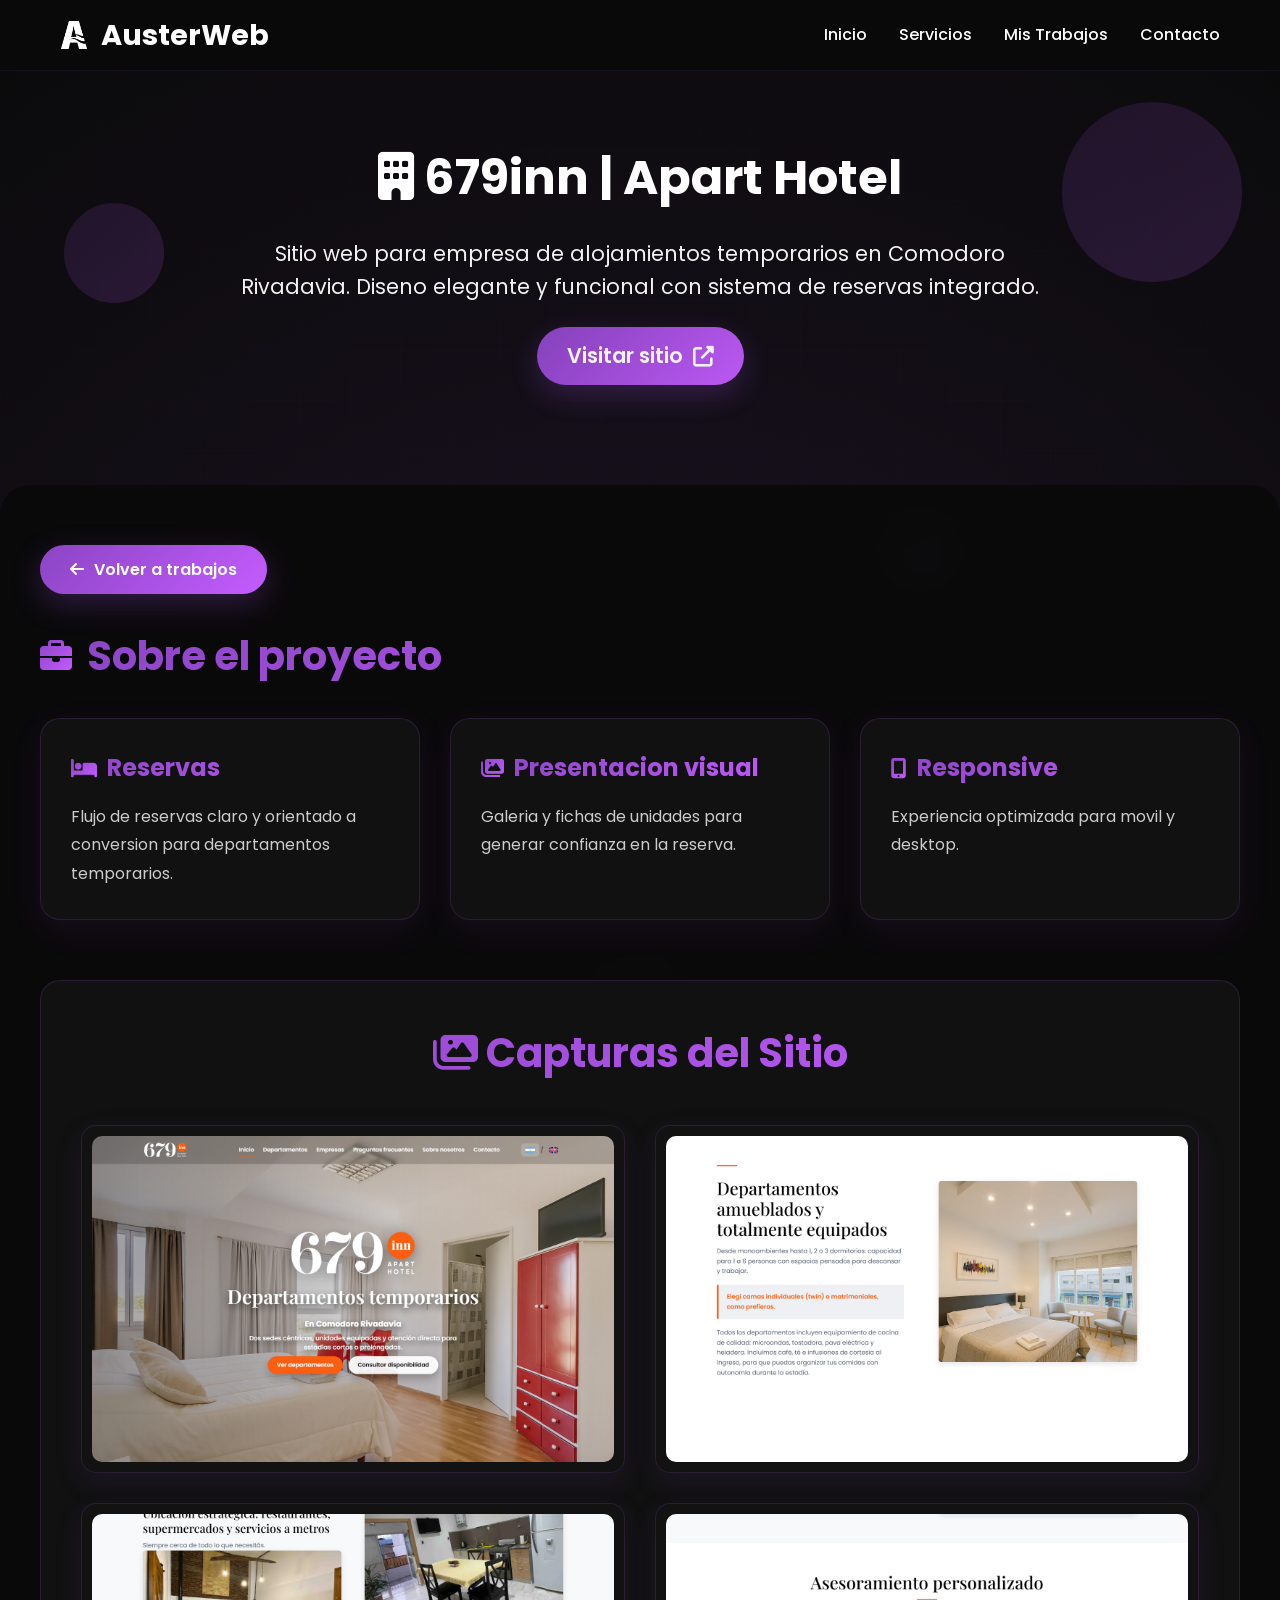
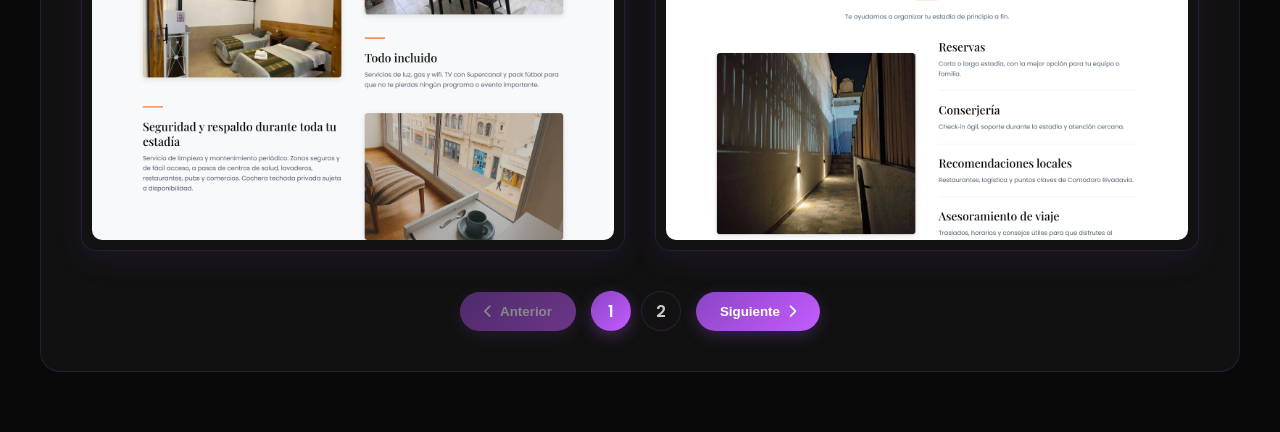
==== 679inn.html @ 387baaa2 "Add 679inn and Nutrainer screenshot galleries with eye links. Co-authored-by: Cursor <cursoragent@cu" ====
﻿<!DOCTYPE html>
<html lang="es">
<head>
    <meta charset="UTF-8">
    <meta name="viewport" content="width=device-width, initial-scale=1.0">
    <title>679inn - Sitio Web Corporativo</title>
    <link rel="preconnect" href="https://fonts.googleapis.com">
    <link rel="preconnect" href="https://fonts.gstatic.com" crossorigin>
    <link href="https://fonts.googleapis.com/css2?family=Poppins:wght@300;400;500;600;700;800&display=swap" rel="stylesheet">
    <link rel="stylesheet" href="styles.css">
    <link rel="stylesheet" href="https://cdnjs.cloudflare.com/ajax/libs/font-awesome/6.4.0/css/all.min.css">
    <style>
        body {
            font-family: 'Poppins', sans-serif;
            margin: 0;
            padding: 0;
        }

        .agenda-page {
            padding-top: 80px;
            background: #0a0a0a;
            min-height: 100vh;
            position: relative;
            overflow: hidden;
        }

        .agenda-background {
            position: absolute;
            top: 0;
            left: 0;
            width: 100%;
            height: 100%;
            background: radial-gradient(circle at 50% 50%, rgba(139, 69, 196, 0.15) 0%, rgba(10, 10, 10, 1) 100%);
            z-index: 1;
        }

        .floating-shapes-agenda {
            position: absolute;
            top: 0;
            left: 0;
            width: 100%;
            height: 100%;
            z-index: 2;
        }

        .shape-agenda {
            position: absolute;
            border-radius: 50%;
            background: linear-gradient(135deg, rgba(139, 69, 196, 0.15), rgba(196, 92, 255, 0.15));
            animation: float 8s ease-in-out infinite;
        }

        .shape-agenda-1 {
            width: 100px;
            height: 100px;
            top: 10%;
            left: 5%;
            animation-delay: 0s;
        }

        .shape-agenda-2 {
            width: 150px;
            height: 150px;
            top: 50%;
            right: 10%;
            animation-delay: 2s;
        }

        .shape-agenda-3 {
            width: 80px;
            height: 80px;
            top: 25%;
            right: 25%;
            animation-delay: 4s;
        }

        .shape-agenda-4 {
            width: 120px;
            height: 120px;
            bottom: 15%;
            left: 15%;
            animation-delay: 1s;
        }

        .shape-agenda-5 {
            width: 180px;
            height: 180px;
            top: 5%;
            right: 3%;
            animation-delay: 3s;
        }

        .shape-agenda-6 {
            width: 90px;
            height: 90px;
            bottom: 30%;
            right: 40%;
            animation-delay: 5s;
        }

        @keyframes float {
            0%, 100% {
                transform: translateY(0) translateX(0) scale(1);
            }
            25% {
                transform: translateY(-20px) translateX(10px) scale(1.05);
            }
            50% {
                transform: translateY(-10px) translateX(-10px) scale(0.95);
            }
            75% {
                transform: translateY(-30px) translateX(5px) scale(1.02);
            }
        }

        .grid-lines {
            position: absolute;
            top: 0;
            left: 0;
            width: 100%;
            height: 100%;
            background-image: 
                linear-gradient(rgba(139, 69, 196, 0.03) 1px, transparent 1px),
                linear-gradient(90deg, rgba(139, 69, 196, 0.03) 1px, transparent 1px);
            background-size: 50px 50px;
            z-index: 1;
            animation: gridMove 20s linear infinite;
        }

        @keyframes gridMove {
            0% {
                background-position: 0 0;
            }
            100% {
                background-position: 50px 50px;
            }
        }

        .agenda-hero {
            padding: 60px 20px;
            text-align: center;
            color: white;
            position: relative;
            z-index: 3;
        }

        .agenda-hero h1 {
            font-size: 3rem;
            margin-bottom: 20px;
            font-weight: 700;
        }

        .agenda-hero p {
            font-size: 1.3rem;
            max-width: 800px;
            margin: 0 auto;
            opacity: 0.95;
        }

        .agenda-content {
            background: rgba(10, 10, 10, 0.95);
            border-radius: 30px 30px 0 0;
            padding: 60px 20px;
            margin-top: 40px;
            position: relative;
            z-index: 3;
            backdrop-filter: blur(10px);
        }

        .container-agenda {
            max-width: 1200px;
            margin: 0 auto;
            position: relative;
            z-index: 4;
        }

        .feature-section {
            margin-bottom: 60px;
        }

        .feature-section h2 {
            font-size: 2.5rem;
            background: linear-gradient(135deg, #8b45c4, #c45cff);
            -webkit-background-clip: text;
            -webkit-text-fill-color: transparent;
            background-clip: text;
            margin-bottom: 30px;
            display: flex;
            align-items: center;
            gap: 15px;
        }

        .feature-section h2 i {
            font-size: 2rem;
            background: linear-gradient(135deg, #8b45c4, #c45cff);
            -webkit-background-clip: text;
            -webkit-text-fill-color: transparent;
        }

        .feature-grid {
            display: grid;
            grid-template-columns: repeat(auto-fit, minmax(300px, 1fr));
            gap: 30px;
            margin-top: 30px;
        }

        .feature-card {
            background: rgba(20, 20, 20, 0.8);
            border: 1px solid rgba(139, 69, 196, 0.2);
            padding: 30px;
            border-radius: 20px;
            box-shadow: 0 10px 30px rgba(139, 69, 196, 0.1);
            transition: transform 0.3s ease, box-shadow 0.3s ease, border-color 0.3s ease;
        }

        .feature-card:hover {
            transform: translateY(-5px);
            box-shadow: 0 15px 40px rgba(139, 69, 196, 0.3);
            border-color: rgba(139, 69, 196, 0.5);
        }

        .feature-card h3 {
            background: linear-gradient(135deg, #8b45c4, #c45cff);
            -webkit-background-clip: text;
            -webkit-text-fill-color: transparent;
            background-clip: text;
            font-size: 1.5rem;
            margin-bottom: 15px;
            display: flex;
            align-items: center;
            gap: 10px;
        }

        .feature-card h3 i {
            font-size: 1.3rem;
            background: linear-gradient(135deg, #8b45c4, #c45cff);
            -webkit-background-clip: text;
            -webkit-text-fill-color: transparent;
        }

        .feature-card p {
            color: #ccc;
            line-height: 1.8;
            font-size: 1rem;
        }

        .feature-list {
            list-style: none;
            padding: 0;
        }

        .feature-list li {
            padding: 12px 0;
            border-bottom: 1px solid rgba(139, 69, 196, 0.1);
            display: flex;
            align-items: center;
            gap: 10px;
            color: #ccc;
        }

        .feature-list li:last-child {
            border-bottom: none;
        }

        .feature-list li i {
            color: #c45cff;
            font-size: 1.1rem;
        }

        .images-section {
            margin-top: 60px;
            padding: 40px;
            background: rgba(20, 20, 20, 0.8);
            border: 1px solid rgba(139, 69, 196, 0.2);
            border-radius: 20px;
        }

        .images-section h2 {
            text-align: center;
            background: linear-gradient(135deg, #8b45c4, #c45cff);
            -webkit-background-clip: text;
            -webkit-text-fill-color: transparent;
            background-clip: text;
            font-size: 2.5rem;
            margin-bottom: 40px;
        }

        .images-grid {
            display: grid;
            grid-template-columns: repeat(auto-fit, minmax(400px, 1fr));
            gap: 30px;
            margin-bottom: 40px;
        }

        .image-container {
            background: rgba(20, 20, 20, 0.6);
            border: 1px solid rgba(139, 69, 196, 0.2);
            border-radius: 15px;
            padding: 10px;
            box-shadow: 0 10px 30px rgba(139, 69, 196, 0.1);
            overflow: hidden;
            transition: transform 0.3s ease, box-shadow 0.3s ease, border-color 0.3s ease;
            display: none;
        }

        .image-container.active {
            display: block;
        }

        .image-container:hover {
            transform: translateY(-5px);
            box-shadow: 0 15px 40px rgba(139, 69, 196, 0.3);
            border-color: rgba(139, 69, 196, 0.5);
        }

        .image-container img {
            width: 100%;
            height: auto;
            aspect-ratio: 16 / 10;
            object-fit: cover;
            object-position: top center;
            display: block;
            border-radius: 10px;
            transition: transform 0.3s ease;
            cursor: pointer;
        }

        .image-container:hover img {
            transform: scale(1.05);
        }

        /* Lightbox */
        .lightbox {
            display: none;
            position: fixed;
            top: 0;
            left: 0;
            width: 100%;
            height: 100%;
            background: rgba(0, 0, 0, 0.95);
            z-index: 9999;
            justify-content: center;
            align-items: center;
        }

        .lightbox.active {
            display: flex;
            animation: fadeIn 0.3s ease;
        }

        .lightbox-content {
            position: relative;
            max-width: 90%;
            max-height: 90%;
            display: flex;
            align-items: center;
            justify-content: center;
        }

        .lightbox-image {
            max-width: 100%;
            max-height: 90vh;
            border-radius: 10px;
            box-shadow: 0 0 50px rgba(139, 69, 196, 0.5);
        }

        .lightbox-close {
            position: absolute;
            top: 20px;
            right: 30px;
            font-size: 3rem;
            color: white;
            cursor: pointer;
            z-index: 10000;
            transition: all 0.3s ease;
            width: 50px;
            height: 50px;
            display: flex;
            align-items: center;
            justify-content: center;
            background: rgba(139, 69, 196, 0.3);
            border-radius: 50%;
        }

        .lightbox-close:hover {
            background: rgba(139, 69, 196, 0.6);
            transform: rotate(90deg);
        }

        .lightbox-prev,
        .lightbox-next {
            position: absolute;
            top: 50%;
            transform: translateY(-50%);
            font-size: 3rem;
            color: white;
            cursor: pointer;
            z-index: 10000;
            transition: all 0.3s ease;
            width: 60px;
            height: 60px;
            display: flex;
            align-items: center;
            justify-content: center;
            background: rgba(139, 69, 196, 0.3);
            border-radius: 50%;
            user-select: none;
        }

        .lightbox-prev:hover,
        .lightbox-next:hover {
            background: rgba(139, 69, 196, 0.6);
            transform: translateY(-50%) scale(1.1);
        }

        .lightbox-prev {
            left: 30px;
        }

        .lightbox-next {
            right: 30px;
        }

        .lightbox-counter {
            position: absolute;
            bottom: 20px;
            left: 50%;
            transform: translateX(-50%);
            color: white;
            font-size: 1.2rem;
            background: rgba(139, 69, 196, 0.5);
            padding: 10px 20px;
            border-radius: 50px;
            backdrop-filter: blur(10px);
        }

        @keyframes fadeIn {
            from {
                opacity: 0;
            }
            to {
                opacity: 1;
            }
        }

        /* PaginaciÃ³n */
        .pagination {
            display: flex;
            justify-content: center;
            align-items: center;
            gap: 15px;
            margin-top: 40px;
        }

        .pagination-btn {
            padding: 12px 24px;
            background: linear-gradient(135deg, #8b45c4, #c45cff);
            color: white;
            border: none;
            border-radius: 50px;
            font-weight: 600;
            cursor: pointer;
            transition: all 0.3s ease;
            box-shadow: 0 5px 15px rgba(139, 69, 196, 0.3);
            display: flex;
            align-items: center;
            gap: 8px;
        }

        .pagination-btn:hover:not(:disabled) {
            transform: translateY(-3px);
            box-shadow: 0 8px 20px rgba(139, 69, 196, 0.5);
        }

        .pagination-btn:disabled {
            opacity: 0.5;
            cursor: not-allowed;
        }

        .page-numbers {
            display: flex;
            gap: 10px;
        }

        .page-number {
            width: 40px;
            height: 40px;
            display: flex;
            align-items: center;
            justify-content: center;
            border-radius: 50%;
            background: rgba(20, 20, 20, 0.6);
            border: 1px solid rgba(139, 69, 196, 0.2);
            color: #ccc;
            cursor: pointer;
            transition: all 0.3s ease;
            font-weight: 600;
        }

        .page-number:hover {
            background: rgba(139, 69, 196, 0.3);
            border-color: rgba(139, 69, 196, 0.5);
            transform: scale(1.1);
        }

        .page-number.active-page {
            background: linear-gradient(135deg, #8b45c4, #c45cff);
            border-color: transparent;
            color: white;
            box-shadow: 0 5px 15px rgba(139, 69, 196, 0.4);
        }

        .back-button {
            display: inline-flex;
            align-items: center;
            gap: 10px;
            padding: 12px 30px;
            background: linear-gradient(135deg, #8b45c4, #c45cff);
            color: white;
            text-decoration: none;
            border-radius: 50px;
            font-weight: 600;
            transition: all 0.3s ease;
            margin-bottom: 30px;
            box-shadow: 0 10px 30px rgba(139, 69, 196, 0.3);
        }

        .back-button:hover {
            transform: translateX(-5px);
            box-shadow: 0 15px 40px rgba(139, 69, 196, 0.5);
        }

        @media (max-width: 768px) {
            .agenda-hero h1 {
                font-size: 2rem;
            }

            .agenda-hero p {
                font-size: 1.1rem;
            }

            .feature-section h2 {
                font-size: 2rem;
            }

            .images-grid {
                grid-template-columns: 1fr;
            }

            .pagination {
                flex-wrap: wrap;
            }

            .pagination-btn {
                padding: 10px 20px;
                font-size: 0.9rem;
            }

            .lightbox-prev,
            .lightbox-next {
                width: 50px;
                height: 50px;
                font-size: 2rem;
            }

            .lightbox-prev {
                left: 10px;
            }

            .lightbox-next {
                right: 10px;
            }

            .lightbox-close {
                top: 10px;
                right: 10px;
                font-size: 2rem;
                width: 40px;
                height: 40px;
            }
        }
    </style>
</head>
<body>
    <nav class="navbar">
        <div class="nav-container">
            <div class="nav-logo">
                <a href="index.html" style="display: flex; align-items: center; gap: 0.8rem; text-decoration: none; color: inherit;">
                    <img src="LogosProyectos/Logo_blanco.png" alt="AusterWeb Logo" class="nav-logo-img">
                    <h2>AusterWeb</h2>
                </a>
            </div>
            <ul class="nav-menu">
                <li class="nav-item"><a href="index.html#inicio" class="nav-link">Inicio</a></li>
                <li class="nav-item"><a href="index.html#servicios" class="nav-link">Servicios</a></li>
                <li class="nav-item"><a href="index.html#trabajos" class="nav-link">Mis Trabajos</a></li>
                <li class="nav-item"><a href="index.html#contacto" class="nav-link">Contacto</a></li>
            </ul>
            <div class="nav-toggle">
                <span class="bar"></span>
                <span class="bar"></span>
                <span class="bar"></span>
            </div>
        </div>
    </nav>

    <div class="agenda-page">
        <div class="grid-lines"></div>
        <div class="agenda-background">
            <div class="floating-shapes-agenda">
                <div class="shape-agenda shape-agenda-1"></div>
                <div class="shape-agenda shape-agenda-2"></div>
                <div class="shape-agenda shape-agenda-3"></div>
                <div class="shape-agenda shape-agenda-4"></div>
                <div class="shape-agenda shape-agenda-5"></div>
                <div class="shape-agenda shape-agenda-6"></div>
            </div>
        </div>

        <div class="agenda-hero">
            <h1><i class="fas fa-building"></i> 679inn | Apart Hotel</h1>
            <p>Sitio web para empresa de alojamientos temporarios en Comodoro Rivadavia. Diseno elegante y funcional con sistema de reservas integrado.</p>
            <p style="margin-top: 1.5rem;">
                <a href="https://679inn.com.ar/" target="_blank" class="back-button" style="margin-bottom: 0;">
                    Visitar sitio
                    <i class="fas fa-external-link-alt"></i>
                </a>
            </p>
        </div>

        <div class="agenda-content">
            <div class="container-agenda">
                <a href="index.html#trabajos" class="back-button">
                    <i class="fas fa-arrow-left"></i>
                    Volver a trabajos
                </a>

                <div class="feature-section">
                    <h2><i class="fas fa-briefcase"></i> Sobre el proyecto</h2>
                    <div class="feature-grid">
                        <div class="feature-card">
                            <h3><i class="fas fa-bed"></i> Reservas</h3>
                            <p>Flujo de reservas claro y orientado a conversion para departamentos temporarios.</p>
                        </div>
                        <div class="feature-card">
                            <h3><i class="fas fa-images"></i> Presentacion visual</h3>
                            <p>Galeria y fichas de unidades para generar confianza en la reserva.</p>
                        </div>
                        <div class="feature-card">
                            <h3><i class="fas fa-mobile-alt"></i> Responsive</h3>
                            <p>Experiencia optimizada para movil y desktop.</p>
                        </div>
                    </div>
                </div>

                <div class="images-section">
                    <h2><i class="fas fa-images"></i> Capturas del Sitio</h2>
                    <div class="images-grid">
                        <div class="image-container">
                            <img src="LogosProyectos/679inn/01-hero.png" alt="Hero principal">
                        </div>
                        <div class="image-container">
                            <img src="LogosProyectos/679inn/02-seccion.png" alt="Seccion de contenidos">
                        </div>
                        <div class="image-container">
                            <img src="LogosProyectos/679inn/03-seccion.png" alt="Seccion intermedia">
                        </div>
                        <div class="image-container">
                            <img src="LogosProyectos/679inn/04-seccion.png" alt="Seccion inferior">
                        </div>
                        <div class="image-container">
                            <img src="LogosProyectos/679inn/05-seccion.png" alt="Cierre de pagina">
                        </div>
                        <div class="image-container">
                            <img src="LogosProyectos/679inn/06-departamentos-html.png" alt="Pagina de departamentos">
                        </div>
                        <div class="image-container">
                            <img src="LogosProyectos/679inn/07-empresas-html.png" alt="Pagina empresas">
                        </div>
                    </div>
                    <div class="pagination">
                        <button class="pagination-btn" id="prev-page">
                            <i class="fas fa-chevron-left"></i>
                            Anterior
                        </button>
                        <div class="page-numbers" id="page-numbers"></div>
                        <button class="pagination-btn" id="next-page">
                            Siguiente
                            <i class="fas fa-chevron-right"></i>
                        </button>
                    </div>
                </div>
            </div>
        </div>
    </div>

    <!-- Lightbox -->
    <div class="lightbox" id="lightbox">
        <span class="lightbox-close" id="lightbox-close">
            <i class="fas fa-times"></i>
        </span>
        <span class="lightbox-prev" id="lightbox-prev">
            <i class="fas fa-chevron-left"></i>
        </span>
        <div class="lightbox-content">
            <img src="" alt="" class="lightbox-image" id="lightbox-image">
        </div>
        <span class="lightbox-next" id="lightbox-next">
            <i class="fas fa-chevron-right"></i>
        </span>
        <div class="lightbox-counter" id="lightbox-counter"></div>
    </div>

    <script>
        // Mobile menu toggle
        const navToggle = document.querySelector('.nav-toggle');
        const navMenu = document.querySelector('.nav-menu');

        navToggle.addEventListener('click', () => {
            navMenu.classList.toggle('active');
            navToggle.classList.toggle('active');
        });

        // Close mobile menu when clicking on a link
        document.querySelectorAll('.nav-link').forEach(n => n.addEventListener('click', () => {
            navMenu.classList.remove('active');
            navToggle.classList.remove('active');
        }));

        // PaginaciÃ³n
        const imageContainers = document.querySelectorAll('.image-container');
        const prevPageBtn = document.getElementById('prev-page');
        const nextPageBtn = document.getElementById('next-page');
        const pageNumbersContainer = document.getElementById('page-numbers');
        const imagesPerPage = 4;
        let currentPage = 1;
        const totalPages = Math.ceil(imageContainers.length / imagesPerPage);

        function showPage(page) {
            currentPage = page;
            
            // Ocultar todas las imÃ¡genes
            imageContainers.forEach(container => {
                container.classList.remove('active');
            });

            // Mostrar solo las imÃ¡genes de la pÃ¡gina actual
            const start = (page - 1) * imagesPerPage;
            const end = start + imagesPerPage;
            
            for (let i = start; i < end && i < imageContainers.length; i++) {
                imageContainers[i].classList.add('active');
            }

            // Actualizar botones
            prevPageBtn.disabled = page === 1;
            nextPageBtn.disabled = page === totalPages;

            // Actualizar nÃºmeros de pÃ¡gina
            updatePageNumbers();
        }

        function updatePageNumbers() {
            pageNumbersContainer.innerHTML = '';
            
            for (let i = 1; i <= totalPages; i++) {
                const pageNumber = document.createElement('div');
                pageNumber.className = 'page-number';
                if (i === currentPage) {
                    pageNumber.classList.add('active-page');
                }
                pageNumber.textContent = i;
                pageNumber.addEventListener('click', () => showPage(i));
                pageNumbersContainer.appendChild(pageNumber);
            }
        }

        prevPageBtn.addEventListener('click', () => {
            if (currentPage > 1) {
                showPage(currentPage - 1);
            }
        });

        nextPageBtn.addEventListener('click', () => {
            if (currentPage < totalPages) {
                showPage(currentPage + 1);
            }
        });

        // Inicializar paginaciÃ³n
        showPage(1);

        // Lightbox functionality
        const lightbox = document.getElementById('lightbox');
        const lightboxImage = document.getElementById('lightbox-image');
        const lightboxClose = document.getElementById('lightbox-close');
        const lightboxPrev = document.getElementById('lightbox-prev');
        const lightboxNext = document.getElementById('lightbox-next');
        const lightboxCounter = document.getElementById('lightbox-counter');
        const images = document.querySelectorAll('.image-container img');
        
        let currentIndex = 0;

        // Abrir lightbox
        images.forEach((img, index) => {
            img.addEventListener('click', () => {
                currentIndex = index;
                showImage();
                lightbox.classList.add('active');
                document.body.style.overflow = 'hidden';
            });
        });

        // Cerrar lightbox
        lightboxClose.addEventListener('click', closeLightbox);
        lightbox.addEventListener('click', (e) => {
            if (e.target === lightbox) {
                closeLightbox();
            }
        });

        function closeLightbox() {
            lightbox.classList.remove('active');
            document.body.style.overflow = '';
        }

        // Navegar entre imÃ¡genes
        lightboxPrev.addEventListener('click', (e) => {
            e.stopPropagation();
            currentIndex = (currentIndex - 1 + images.length) % images.length;
            showImage();
        });

        lightboxNext.addEventListener('click', (e) => {
            e.stopPropagation();
            currentIndex = (currentIndex + 1) % images.length;
            showImage();
        });

        // Mostrar imagen
        function showImage() {
            lightboxImage.src = images[currentIndex].src;
            lightboxImage.alt = images[currentIndex].alt;
            lightboxCounter.textContent = `${currentIndex + 1} / ${images.length}`;
        }

        // NavegaciÃ³n con teclado
        document.addEventListener('keydown', (e) => {
            if (!lightbox.classList.contains('active')) return;
            
            if (e.key === 'Escape') {
                closeLightbox();
            } else if (e.key === 'ArrowLeft') {
                currentIndex = (currentIndex - 1 + images.length) % images.length;
                showImage();
            } else if (e.key === 'ArrowRight') {
                currentIndex = (currentIndex + 1) % images.length;
                showImage();
            }
        });
    </script>
</body>
</html>
---- styles.css ----
/* Base */
* { margin: 0; padding: 0; box-sizing: border-box; word-wrap: normal; overflow-wrap: normal; hyphens: none; word-break: normal; }
html { -webkit-text-size-adjust: 100%; -ms-text-size-adjust: 100%; scroll-behavior: smooth; }
body { font-family: 'Poppins', sans-serif; background: #0a0a0a; color: #fff; line-height: 1.6; overflow-x: hidden; min-width: 320px; -webkit-font-smoothing: antialiased; -moz-osx-font-smoothing: grayscale; }
.container { max-width: 1200px; margin: 0 auto; padding: 0 20px; }

/* Gradients & Colors */
.gradient-text { background: linear-gradient(135deg, #8b45c4, #c45cff); -webkit-background-clip: text; -webkit-text-fill-color: transparent; background-clip: text; word-wrap: break-word; overflow-wrap: break-word; hyphens: auto; word-break: normal; white-space: normal; }
.gradient-bg { background: linear-gradient(135deg, #8b45c4, #c45cff); }
.gradient-border { border: 1px solid rgba(139, 69, 196, 0.2); }
.card-bg { background: rgba(20, 20, 20, 0.8); }
.dark-bg { background: rgba(10, 10, 10, 1); }

/* Navigation */
.navbar { position: fixed; top: 0; width: 100%; background: rgba(10, 10, 10, 0.95); backdrop-filter: blur(10px); z-index: 1000; transition: all 0.3s ease; border-bottom: 1px solid rgba(139, 69, 196, 0.1); }
.nav-container { max-width: 1200px; margin: 0 auto; padding: 0 20px; display: flex; justify-content: space-between; align-items: center; height: 70px; }
.nav-logo { display: flex; align-items: center; gap: 0.8rem; transition: all 0.3s ease; }
.nav-logo-img { width: 28px; height: 28px; object-fit: contain; filter: brightness(1); transition: all 0.3s ease; max-width: 28px; max-height: 28px; flex-shrink: 0; }
.nav-logo:hover .nav-logo-img { filter: brightness(1.1); transform: scale(1.05); }
.nav-logo h2 { @extend .gradient-text; font-weight: 700; font-size: 1.8rem; transition: all 0.3s ease; }
.nav-logo:hover h2 { transform: scale(1.02); }
.nav-logo a { text-decoration: none; color: inherit; }
.nav-menu { display: flex; list-style: none; gap: 2rem; }
.nav-link { color: #fff; text-decoration: none; font-weight: 500; transition: all 0.3s ease; position: relative; }
.nav-link:hover { color: #c45cff; }
.nav-link::after { content: ''; position: absolute; bottom: -5px; left: 0; width: 0; height: 2px; @extend .gradient-bg; transition: width 0.3s ease; }
.nav-link:hover::after { width: 100%; }
.nav-toggle { display: none; flex-direction: column; cursor: pointer; }
.bar { width: 25px; height: 3px; background: #fff; margin: 3px 0; transition: 0.3s; }

/* Hero */
.hero { min-height: 100vh; display: flex; align-items: center; position: relative; overflow: hidden; }
.hero-background { position: absolute; top: 0; left: 0; width: 100%; height: 100%; background: radial-gradient(circle at 50% 50%, rgba(139, 69, 196, 0.1) 0%, rgba(10, 10, 10, 1) 100%); }
.floating-shapes { position: absolute; top: 0; left: 0; width: 100%; height: 100%; }
.shape { position: absolute; border-radius: 50%; background: linear-gradient(135deg, rgba(139, 69, 196, 0.1), rgba(196, 92, 255, 0.1)); animation: float 6s ease-in-out infinite; }
.shape-1 { width: 80px; height: 80px; top: 20%; left: 10%; animation-delay: 0s; }
.shape-2 { width: 120px; height: 120px; top: 60%; right: 15%; animation-delay: 2s; }
.shape-3 { width: 60px; height: 60px; top: 30%; right: 30%; animation-delay: 4s; }
.shape-4 { width: 100px; height: 100px; bottom: 20%; left: 20%; animation-delay: 1s; }
.shape-5 { width: 140px; height: 140px; top: 10%; right: 5%; animation-delay: 3s; }

.hero-container { max-width: 1200px; margin: 0 auto; padding: 0 20px; display: grid; grid-template-columns: 1fr 1fr; gap: 4rem; align-items: center; position: relative; z-index: 2; }
.hero-content { animation: slideInLeft 1s ease-out; }
.hero-subtitle { color: #c45cff; font-size: 1.1rem; font-weight: 500; margin-bottom: 1rem; text-transform: uppercase; letter-spacing: 1px; }
.hero-title { font-size: 3.5rem; font-weight: 800; line-height: 1.1; margin-bottom: 1.5rem; }
.title-line { display: block; color: #fff; }
.title-gradient { display: block; @extend .gradient-text; line-height: 1.2; padding-bottom: 0.2rem; }
.hero-description { font-size: 1.2rem; color: #ccc; margin-bottom: 2.5rem; line-height: 1.7; }
.hero-buttons { display: flex; gap: 1rem; flex-wrap: wrap; }

/* Buttons */
.btn { display: inline-flex; align-items: center; gap: 0.5rem; padding: 1rem 2rem; font-size: 1rem; font-weight: 600; text-decoration: none; border-radius: 50px; transition: all 0.3s ease; position: relative; overflow: hidden; z-index: 1; }
.btn-primary { @extend .gradient-bg; color: #fff; box-shadow: 0 10px 30px rgba(139, 69, 196, 0.3); }
.btn-primary:hover { transform: translateY(-3px); box-shadow: 0 15px 40px rgba(139, 69, 196, 0.5); }
.btn-secondary { background: transparent; color: #fff; border: 2px solid #8b45c4; }
.btn-secondary:hover { @extend .gradient-bg; transform: translateY(-3px); }

/* Code Animation */
.hero-visual { animation: slideInRight 1s ease-out; }
.code-animation { background: rgba(20, 20, 20, 0.8); @extend .gradient-border; border-radius: 10px; padding: 2rem; font-family: 'Courier New', monospace; position: relative; overflow: hidden; }
.code-animation::before { content: ''; position: absolute; top: 0; left: -100%; width: 100%; height: 100%; background: linear-gradient(90deg, transparent, rgba(139, 69, 196, 0.1), transparent); animation: codeSlide 3s linear infinite; }
.code-line { margin-bottom: 0.5rem; opacity: 0; animation: codeTyping 0.5s ease-out forwards; }
.code-line:nth-child(1) { animation-delay: 0.5s; }
.code-line:nth-child(2) { animation-delay: 1s; }
.code-line:nth-child(3) { animation-delay: 1.5s; }
.code-line:nth-child(4) { animation-delay: 2s; }
.code-line:nth-child(5) { animation-delay: 2.5s; }
.code-line:nth-child(6) { animation-delay: 3s; }
.code-line:nth-child(7) { animation-delay: 3.5s; }
.code-line:nth-child(8) { animation-delay: 4s; }
.tag { color: #ff6b9d; }
.property { color: #4ecdc4; }
.value { color: #ffd93d; }

/* Scroll Indicator */
.scroll-indicator { position: absolute; bottom: 2rem; left: 50%; transform: translateX(-50%); animation: bounce 2s infinite; }
.scroll-arrow { width: 2px; height: 30px; @extend .gradient-bg; position: relative; }
.scroll-arrow::after { content: ''; position: absolute; bottom: 0; left: -5px; width: 0; height: 0; border-left: 6px solid transparent; border-right: 6px solid transparent; border-top: 10px solid #c45cff; }

/* Sections */
section { padding: 5rem 0; }
.section-header { text-align: center; margin-bottom: 4rem; width: 100%; max-width: 100%; overflow: hidden; }
.section-title { font-size: 2.3rem; font-weight: 700; margin-bottom: 1rem; @extend .gradient-text; line-height: 1.3; max-width: 100%; word-wrap: break-word; overflow-wrap: break-word; hyphens: auto; word-break: normal; white-space: normal; min-width: 0; }
.section-subtitle { font-size: 1.2rem; color: #ccc; max-width: 600px; margin: 0 auto; }

/* Services */
.services { background: linear-gradient(135deg, rgba(139, 69, 196, 0.05), rgba(10, 10, 10, 1)); }
.services-grid { display: grid; grid-template-columns: repeat(auto-fit, minmax(300px, 1fr)); gap: 2rem; }
.service-card { @extend .card-bg; border: 1px solid rgba(139, 69, 196, 0.2); border-radius: 15px; padding: 2.5rem; text-align: center; transition: all 0.3s ease; position: relative; overflow: hidden; }
.service-card::before { content: ''; position: absolute; top: 0; left: -100%; width: 100%; height: 100%; background: linear-gradient(90deg, transparent, rgba(139, 69, 196, 0.1), transparent); transition: left 0.5s ease; }
.service-card:hover::before { left: 100%; }
.service-card:hover { transform: translateY(-10px); border-color: rgba(139, 69, 196, 0.5); box-shadow: 0 20px 40px rgba(139, 69, 196, 0.2); }
.service-icon { width: 80px; height: 80px; @extend .gradient-bg; border-radius: 50%; display: flex; align-items: center; justify-content: center; margin: 0 auto 1.5rem; font-size: 2rem; color: #fff; position: relative; z-index: 2; }
.service-card h3 { font-size: 1.5rem; font-weight: 600; margin-bottom: 1rem; color: #fff; }
.service-card p { color: #ccc; line-height: 1.6; }

/* Enterprise Systems */
.enterprise-systems { background: linear-gradient(135deg, rgba(10, 10, 10, 1), rgba(139, 69, 196, 0.08)); padding: 6rem 0; }
.enterprise-systems .section-description { max-width: 800px; margin: 1.5rem auto 0; color: #bbb; font-size: 1.1rem; line-height: 1.6; text-align: center; }
.systems-grid { display: grid; grid-template-columns: 1fr; gap: 2.5rem; margin-top: 3rem; max-width: 800px; margin-left: auto; margin-right: auto; }
.system-card { background: rgba(15, 15, 15, 0.9); border: 1px solid rgba(139, 69, 196, 0.3); border-radius: 20px; padding: 2.5rem; transition: all 0.4s ease; position: relative; overflow: hidden; }
.system-card::before { content: ''; position: absolute; top: 0; left: -100%; width: 100%; height: 100%; background: linear-gradient(90deg, transparent, rgba(139, 69, 196, 0.15), transparent); transition: left 0.6s ease; }
.system-card:hover::before { left: 100%; }
.system-card:hover { transform: translateY(-15px) scale(1.02); border-color: rgba(139, 69, 196, 0.6); box-shadow: 0 25px 50px rgba(139, 69, 196, 0.25); }
.system-icon { width: 90px; height: 90px; @extend .gradient-bg; border-radius: 20px; display: flex; align-items: center; justify-content: center; margin-bottom: 2rem; font-size: 2.5rem; color: #fff; position: relative; z-index: 2; box-shadow: 0 10px 30px rgba(139, 69, 196, 0.3); }
.system-card h3 { font-size: 1.6rem; font-weight: 700; margin-bottom: 1.2rem; color: #fff; @extend .gradient-text; word-wrap: normal; overflow-wrap: normal; hyphens: none; word-break: normal; white-space: normal; }
.system-card p { color: #ccc; line-height: 1.6; margin-bottom: 1.5rem; font-size: 0.95rem; }
.system-features { list-style: none; padding: 0; margin: 0; }
.system-features li { display: flex; align-items: center; color: #ddd; margin-bottom: 0.8rem; font-size: 0.9rem; }
.system-features li i { color: #8b45c4; margin-right: 0.8rem; font-size: 0.8rem; }

.systems-examples { max-width: 900px; margin: 4rem auto 0; text-align: center; }
.systems-examples h3 { font-size: 1.8rem; font-weight: 700; margin-bottom: 2rem; color: #fff; @extend .gradient-text; word-wrap: normal; overflow-wrap: normal; hyphens: none; word-break: normal; white-space: normal; }
.examples-list { display: grid; grid-template-columns: repeat(auto-fit, minmax(300px, 1fr)); gap: 2rem; margin-top: 2.5rem; }
.example-item { background: rgba(139, 69, 196, 0.08); border: 1px solid rgba(139, 69, 196, 0.25); border-radius: 18px; padding: 2rem; text-align: left; transition: all 0.4s ease; display: flex; align-items: flex-start; gap: 1.5rem; position: relative; overflow: hidden; }
.example-item::before { content: ''; position: absolute; top: 0; left: -100%; width: 100%; height: 100%; background: linear-gradient(90deg, transparent, rgba(139, 69, 196, 0.1), transparent); transition: left 0.5s ease; }
.example-item:hover::before { left: 100%; }
.example-item:hover { background: rgba(139, 69, 196, 0.15); border-color: rgba(139, 69, 196, 0.5); transform: translateY(-8px); box-shadow: 0 15px 35px rgba(139, 69, 196, 0.2); }
.example-icon { width: 60px; height: 60px; @extend .gradient-bg; border-radius: 15px; display: flex; align-items: center; justify-content: center; font-size: 1.8rem; color: #fff; flex-shrink: 0; box-shadow: 0 8px 20px rgba(139, 69, 196, 0.3); position: relative; z-index: 2; }
.example-content { flex: 1; position: relative; z-index: 2; }
.example-content h4 { color: #fff; font-size: 1.3rem; font-weight: 600; margin-bottom: 0.8rem; @extend .gradient-text; word-wrap: normal; overflow-wrap: normal; hyphens: none; word-break: normal; white-space: normal; }
.example-content p { color: #ccc; line-height: 1.6; font-size: 0.95rem; margin: 0 0 1rem 0; }
.example-btn { display: inline-flex; align-items: center; gap: 0.5rem; padding: 0.7rem 1.5rem; font-size: 0.9rem; font-weight: 600; text-decoration: none; border-radius: 50px; transition: all 0.3s ease; @extend .gradient-bg; color: #fff !important; margin-top: 0.8rem; box-shadow: 0 5px 15px rgba(139, 69, 196, 0.3); background-clip: border-box !important; -webkit-background-clip: border-box !important; -webkit-text-fill-color: #fff !important; }
.example-btn:hover { transform: translateX(5px); box-shadow: 0 8px 20px rgba(139, 69, 196, 0.5); color: #fff !important; -webkit-text-fill-color: #fff !important; }
.example-btn i { font-size: 0.8rem; transition: transform 0.3s ease; color: #fff !important; -webkit-text-fill-color: #fff !important; }
.example-btn:hover i { transform: translateX(3px); }

/* Tech Stack */
.tech-stack { @extend .dark-bg; overflow-x: hidden; width: 100%; }
.tech-grid { display: grid; grid-template-columns: repeat(auto-fit, minmax(150px, 1fr)); gap: 2rem; margin-top: 3rem; width: 100%; overflow: hidden; }
.tech-item { display: flex; flex-direction: column; align-items: center; padding: 2rem; background: rgba(20, 20, 20, 0.5); border: 1px solid rgba(139, 69, 196, 0.1); border-radius: 15px; transition: all 0.3s ease; width: 100%; min-width: 0; overflow: hidden; box-sizing: border-box; }
.tech-item:hover { transform: translateY(-5px); border-color: rgba(139, 69, 196, 0.5); background: rgba(139, 69, 196, 0.1); }
.tech-icon { font-size: 3rem; color: #c45cff; margin-bottom: 1rem; }
.tech-item span { font-weight: 500; color: #fff; text-align: center; word-wrap: normal; hyphens: none; max-width: 100%; }

/* Features */
.features { background: linear-gradient(135deg, rgba(139, 69, 196, 0.03), rgba(10, 10, 10, 1)); }
.features-grid { display: grid; gap: 5rem; }
.feature-item { display: grid; grid-template-columns: 1fr 1fr; gap: 4rem; align-items: center; }
.feature-item:nth-child(even) { direction: rtl; }
.feature-item:nth-child(even) > * { direction: ltr; }
.feature-badge { display: inline-block; @extend .gradient-bg; color: #fff; padding: 0.5rem 1rem; border-radius: 20px; font-size: 0.9rem; font-weight: 500; margin-bottom: 1rem; }
.feature-content h3 { font-size: 2rem; font-weight: 700; margin-bottom: 1rem; color: #fff; }
.feature-content p { font-size: 1.1rem; color: #ccc; line-height: 1.7; }

/* Mobile Mockup */
.mobile-mockup { width: 200px; height: 400px; background: #222; border-radius: 25px; padding: 20px; margin: 0 auto; position: relative; border: 3px solid #8b45c4; box-shadow: 0 20px 40px rgba(139, 69, 196, 0.3); }
.mobile-screen { width: 100%; height: 100%; background: #111; border-radius: 15px; overflow: hidden; position: relative; }
.mobile-content { padding: 15px; }
.mobile-header { height: 30px; @extend .gradient-bg; border-radius: 5px; margin-bottom: 15px; animation: pulse 2s infinite; }
.mobile-element { height: 20px; background: rgba(139, 69, 196, 0.3); border-radius: 3px; margin-bottom: 10px; animation: slideIn 1s ease-out; }
.mobile-element:nth-child(2) { animation-delay: 0.2s; }
.mobile-element:nth-child(3) { animation-delay: 0.4s; }
.mobile-element:nth-child(4) { animation-delay: 0.6s; }

/* Brand Visual */
.brand-visual { display: flex; justify-content: center; align-items: center; height: 400px; }
.brand-elements { position: relative; width: 200px; height: 200px; }
.brand-circle, .brand-square, .brand-triangle { position: absolute; background: linear-gradient(135deg, #8b45c4, #c45cff); animation: rotate 4s linear infinite; }
.brand-circle { width: 80px; height: 80px; border-radius: 50%; top: 0; left: 50%; transform: translateX(-50%); animation-delay: 0s; }
.brand-square { width: 60px; height: 60px; bottom: 20px; left: 20px; border-radius: 10px; animation-delay: 1s; }
.brand-triangle { width: 0; height: 0; border-left: 30px solid transparent; border-right: 30px solid transparent; border-bottom: 52px solid #c45cff; background: transparent; bottom: 20px; right: 20px; animation-delay: 2s; }

/* FAQ */
.faq { @extend .dark-bg; }
.faq-list { max-width: 800px; margin: 0 auto; }
.faq-item { @extend .gradient-border; border-radius: 10px; margin-bottom: 1rem; overflow: hidden; transition: all 0.3s ease; }
.faq-item:hover { border-color: rgba(139, 69, 196, 0.3); }
.faq-question { display: flex; justify-content: space-between; align-items: center; padding: 1.5rem; cursor: pointer; background: rgba(20, 20, 20, 0.5); transition: all 0.3s ease; }
.faq-question:hover { background: rgba(139, 69, 196, 0.1); }
.faq-question h3 { font-size: 1.1rem; font-weight: 600; color: #fff; }
.faq-question i { color: #c45cff; transition: transform 0.3s ease; }
.faq-item.active .faq-question i { transform: rotate(45deg); }
.faq-answer { padding: 0 1.5rem; max-height: 0; overflow: hidden; transition: all 0.3s ease; }
.faq-item.active .faq-answer { padding: 1.5rem; max-height: 200px; }
.faq-answer p { color: #ccc; line-height: 1.6; }

/* Contact */
.contact { background: linear-gradient(135deg, rgba(139, 69, 196, 0.05), rgba(10, 10, 10, 1)); overflow: hidden; width: 100%; }
.contact-content { display: grid; grid-template-columns: 1fr 1fr; gap: 4rem; align-items: center; width: 100%; max-width: 100%; overflow: hidden; }
.contact-info { display: flex; flex-direction: column; gap: 2rem; }
.contact-item { display: flex; align-items: center; gap: 1rem; }
.contact-icon { width: 60px; height: 60px; @extend .gradient-bg; border-radius: 50%; display: flex; align-items: center; justify-content: center; font-size: 1.5rem; color: #fff; }
.contact-item h4 { font-size: 1.2rem; font-weight: 600; color: #fff; margin-bottom: 0.5rem; word-wrap: normal; overflow-wrap: normal; hyphens: none; word-break: normal; white-space: normal; }
.contact-item p { color: #ccc; word-wrap: normal; overflow-wrap: normal; hyphens: none; word-break: normal; white-space: normal; }
.contact-cta { text-align: center; padding: 3rem; @extend .card-bg; @extend .gradient-border; border-radius: 15px; }
.contact-cta h3 { font-size: 2rem; font-weight: 700; margin-bottom: 2rem; color: #fff; word-wrap: normal; overflow-wrap: normal; hyphens: none; word-break: normal; white-space: normal; }

/* Footer */
.footer { background: rgba(5, 5, 5, 1); padding: 3rem 0 1rem; border-top: 1px solid rgba(139, 69, 196, 0.1); }
.footer-content { display: grid; grid-template-columns: 2fr 1fr 1fr; gap: 3rem; margin-bottom: 2rem; }
.footer-logo { display: flex; align-items: center; gap: 0.8rem; margin-bottom: 1rem; }
.footer-logo-img { width: 32px; height: 32px; object-fit: contain; filter: brightness(1); transition: all 0.3s ease; }
.footer-logo:hover .footer-logo-img { filter: brightness(1.1); transform: scale(1.05); }
.footer-brand h3 { @extend .gradient-text; font-size: 1.5rem; margin: 0; transition: all 0.3s ease; }
.footer-logo:hover h3 { transform: scale(1.02); }
.footer-brand p { color: #ccc; line-height: 1.6; }
.footer-links h4, .footer-contact h4 { color: #fff; font-size: 1.2rem; margin-bottom: 1rem; }
.footer-links ul { list-style: none; }
.footer-links li { margin-bottom: 0.5rem; }
.footer-links a { color: #ccc; text-decoration: none; transition: color 0.3s ease; }
.footer-links a:hover { color: #c45cff; }
.footer-contact p { color: #ccc; margin-bottom: 0.5rem; }
.footer-bottom { text-align: center; padding-top: 2rem; border-top: 1px solid rgba(139, 69, 196, 0.1); }
.footer-bottom p { color: #888; }

/* WhatsApp */
.whatsapp-sticky { position: fixed; bottom: 20px; right: 20px; width: 60px; height: 60px; background: linear-gradient(135deg, #25d366, #128c7e); border-radius: 50%; display: flex; align-items: center; justify-content: center; font-size: 1.8rem; color: #fff; text-decoration: none; box-shadow: 0 10px 30px rgba(37, 211, 102, 0.3); z-index: 9999; transition: all 0.3s ease; animation: whatsappPulse 2s infinite; -webkit-tap-highlight-color: transparent; }
.whatsapp-sticky:hover { transform: scale(1.1); box-shadow: 0 15px 40px rgba(37, 211, 102, 0.5); }
.whatsapp-sticky:active { transform: scale(0.95); }
@media (hover: none) and (pointer: coarse) { .whatsapp-sticky:hover { transform: scale(1); box-shadow: 0 10px 30px rgba(37, 211, 102, 0.3); } .whatsapp-sticky:active { transform: scale(1.05); box-shadow: 0 12px 35px rgba(37, 211, 102, 0.4); } }

/* Animations */
@keyframes float { 0%, 100% { transform: translateY(0px) rotate(0deg); } 50% { transform: translateY(-20px) rotate(180deg); } }
@keyframes codeSlide { 0% { left: -100%; } 100% { left: 100%; } }
@keyframes codeTyping { from { opacity: 0; transform: translateX(-20px); } to { opacity: 1; transform: translateX(0); } }
@keyframes bounce { 0%, 20%, 50%, 80%, 100% { transform: translateY(0); } 40% { transform: translateY(-10px); } 60% { transform: translateY(-5px); } }
@keyframes slideIn { from { opacity: 0; transform: translateX(-20px); } to { opacity: 1; transform: translateX(0); } }
@keyframes pulse { 0%, 100% { opacity: 1; } 50% { opacity: 0.7; } }
@keyframes rotate { from { transform: rotate(0deg); } to { transform: rotate(360deg); } }
@keyframes whatsappPulse { 0%, 100% { transform: scale(1); } 50% { transform: scale(1.05); } }
@keyframes slideInLeft { from { opacity: 0; transform: translateX(-50px); } to { opacity: 1; transform: translateX(0); } }
@keyframes slideInRight { from { opacity: 0; transform: translateX(50px); } to { opacity: 1; transform: translateX(0); } }

/* Responsive */
@media (max-width: 768px) {
    .nav-logo-img { width: 24px; height: 24px; max-width: 24px; max-height: 24px; }
    .footer-logo-img { width: 28px; height: 28px; }
    .footer-logo { justify-content: center; }
    .nav-logo h2 { font-size: 1.6rem; }
    .nav-menu { position: fixed; left: -100%; top: 70px; flex-direction: column; background-color: rgba(10, 10, 10, 0.98); width: 100%; text-align: center; transition: 0.3s; box-shadow: 0 10px 27px rgba(0, 0, 0, 0.05); backdrop-filter: blur(10px); }
    .nav-menu.active { left: 0; }
    .nav-item { margin: 1rem 0; }
    .nav-toggle { display: flex; }
    .nav-toggle.active .bar:nth-child(2) { opacity: 0; }
    .nav-toggle.active .bar:nth-child(1) { transform: translateY(8px) rotate(45deg); }
    .nav-toggle.active .bar:nth-child(3) { transform: translateY(-8px) rotate(-45deg); }
    .hero-container { grid-template-columns: 1fr; gap: 3rem; text-align: center; }
    .hero-title { font-size: 2.5rem; }
    .services-grid, .systems-grid, .examples-list { grid-template-columns: 1fr; }
    .systems-grid { gap: 2rem; }
    .system-card { padding: 2rem; }
    .system-icon { width: 80px; height: 80px; font-size: 2rem; }
    .example-item { flex-direction: column; text-align: center; gap: 1rem; padding: 1.5rem; }
    .example-icon { width: 55px; height: 55px; font-size: 1.6rem; margin: 0 auto; }
    .example-btn { padding: 0.6rem 1.2rem; font-size: 0.85rem; }
    .systems-examples { margin-top: 3rem; }
    .tech-grid { grid-template-columns: repeat(auto-fit, minmax(120px, 1fr)); }
    .feature-item { grid-template-columns: 1fr; gap: 2rem; }
    .feature-item:nth-child(even) { direction: ltr; }
    .brand-visual { display: none; }
    .brand-circle, .brand-square, .brand-triangle { display: none; }
    .contact-content, .footer-content { grid-template-columns: 1fr; gap: 2rem; }
    .footer-content { text-align: center; }
    .hero-buttons { justify-content: center; }
    .btn { padding: 0.8rem 1.5rem; font-size: 0.9rem; }
    .section-title { font-size: 1.8rem; line-height: 1.4; padding: 0 1rem; text-align: center; }
    .section-subtitle { font-size: 1rem; }
    .service-card h3, .system-card h3 { font-size: 1.4rem; }
    .systems-examples h3, .contact-cta h3, .feature-content h3 { font-size: 1.8rem; }
    .contact-content { gap: 3rem; }
    .contact-cta { padding: 2.5rem; }
    .contact-icon { width: 50px; height: 50px; font-size: 1.3rem; }
    .whatsapp-sticky { width: 58px; height: 58px; font-size: 1.7rem; bottom: 18px; right: 18px; }
    .tech-grid { grid-template-columns: repeat(auto-fit, minmax(110px, 1fr)); gap: 1.5rem; }
    .tech-item { padding: 1.5rem 1rem; }
    .tech-icon { font-size: 2.5rem; }
}

@media (max-width: 576px) {
    .hero-title { font-size: 2.2rem; }
    .section-title { font-size: 1.6rem; line-height: 1.4; padding: 0 0.3rem; text-align: center; letter-spacing: -0.01em; }
    .service-card h3, .system-card h3 { font-size: 1.35rem; }
    .systems-examples h3 { font-size: 1.55rem; }
    .contact-cta h3 { font-size: 1.7rem; }
    .contact-content { gap: 2rem; }
    .contact-cta { padding: 2rem; }
    .contact-info { gap: 1.5rem; }
    .contact-icon { width: 45px; height: 45px; font-size: 1.2rem; }
    .contact-item h4 { font-size: 1.1rem; }
    .whatsapp-sticky { width: 55px; height: 55px; font-size: 1.6rem; bottom: 18px; right: 18px; }
    .tech-grid { grid-template-columns: repeat(3, 1fr); gap: 1.2rem; max-width: 100%; }
    .tech-item { padding: 1.2rem 0.8rem; }
    .tech-icon { font-size: 2.2rem; margin-bottom: 0.8rem; }
    .tech-item span { font-size: 0.9rem; }
}

@media (max-width: 480px) {
    .nav-logo-img { width: 22px; height: 22px; max-width: 22px; max-height: 22px; }
    .footer-logo-img { width: 26px; height: 26px; }
    .footer-logo { justify-content: center; }
    .nav-logo h2 { font-size: 1.4rem; }
    .hero-title { font-size: 2rem; }
    .hero-description { font-size: 1rem; }
    .section-title { font-size: 1.5rem; line-height: 1.4; padding: 0 0.3rem; text-align: center; letter-spacing: -0.02em; }
    .service-card h3, .system-card h3 { font-size: 1.3rem; }
    .systems-examples h3 { font-size: 1.5rem; }
    .example-content h4 { font-size: 1.1rem; }
    .contact-cta h3, .feature-content h3 { font-size: 1.6rem; }
    .contact-content { gap: 1.5rem; }
    .contact-info { gap: 1.2rem; }
    .contact-icon { width: 40px; height: 40px; font-size: 1rem; }
    .contact-item { gap: 0.8rem; }
    .contact-item h4 { font-size: 1rem; }
    .contact-item p { font-size: 0.9rem; }
    .service-card, .contact-cta { padding: 2rem; }
    .whatsapp-sticky { width: 50px; height: 50px; font-size: 1.5rem; bottom: 15px; right: 15px; }
    .tech-grid { grid-template-columns: repeat(3, 1fr); gap: 1rem; margin-top: 2rem; max-width: 100%; }
    .tech-item { padding: 1rem 0.5rem; }
    .tech-icon { font-size: 2rem; margin-bottom: 0.6rem; }
    .tech-item span { font-size: 0.85rem; text-align: center; }
}

@media (max-width: 375px) {
    .nav-logo-img { width: 20px; height: 20px; max-width: 20px; max-height: 20px; }
    .footer-logo-img { width: 24px; height: 24px; }
    .footer-logo { justify-content: center; }
    .nav-logo h2 { font-size: 1.3rem; }
    .section-title { font-size: 1.2rem; line-height: 1.5; padding: 0 0.1rem; text-align: center; margin-bottom: 0.8rem; letter-spacing: -0.03em; }
    .tech-grid { grid-template-columns: repeat(2, 1fr); gap: 0.8rem; margin-top: 1.5rem; }
    .tech-item { padding: 0.8rem 0.3rem; }
    .tech-icon { font-size: 1.8rem; margin-bottom: 0.5rem; }
    .tech-item span { font-size: 0.8rem; word-break: normal; }
    .contact-content { gap: 1rem; }
    .contact-info { gap: 1rem; }
    .contact-cta { padding: 1.5rem; }
    .contact-cta h3 { font-size: 1.4rem; margin-bottom: 1.5rem; }
    .contact-icon { width: 35px; height: 35px; font-size: 0.9rem; }
    .contact-item h4 { font-size: 0.95rem; }
    .contact-item p { font-size: 0.85rem; }
}
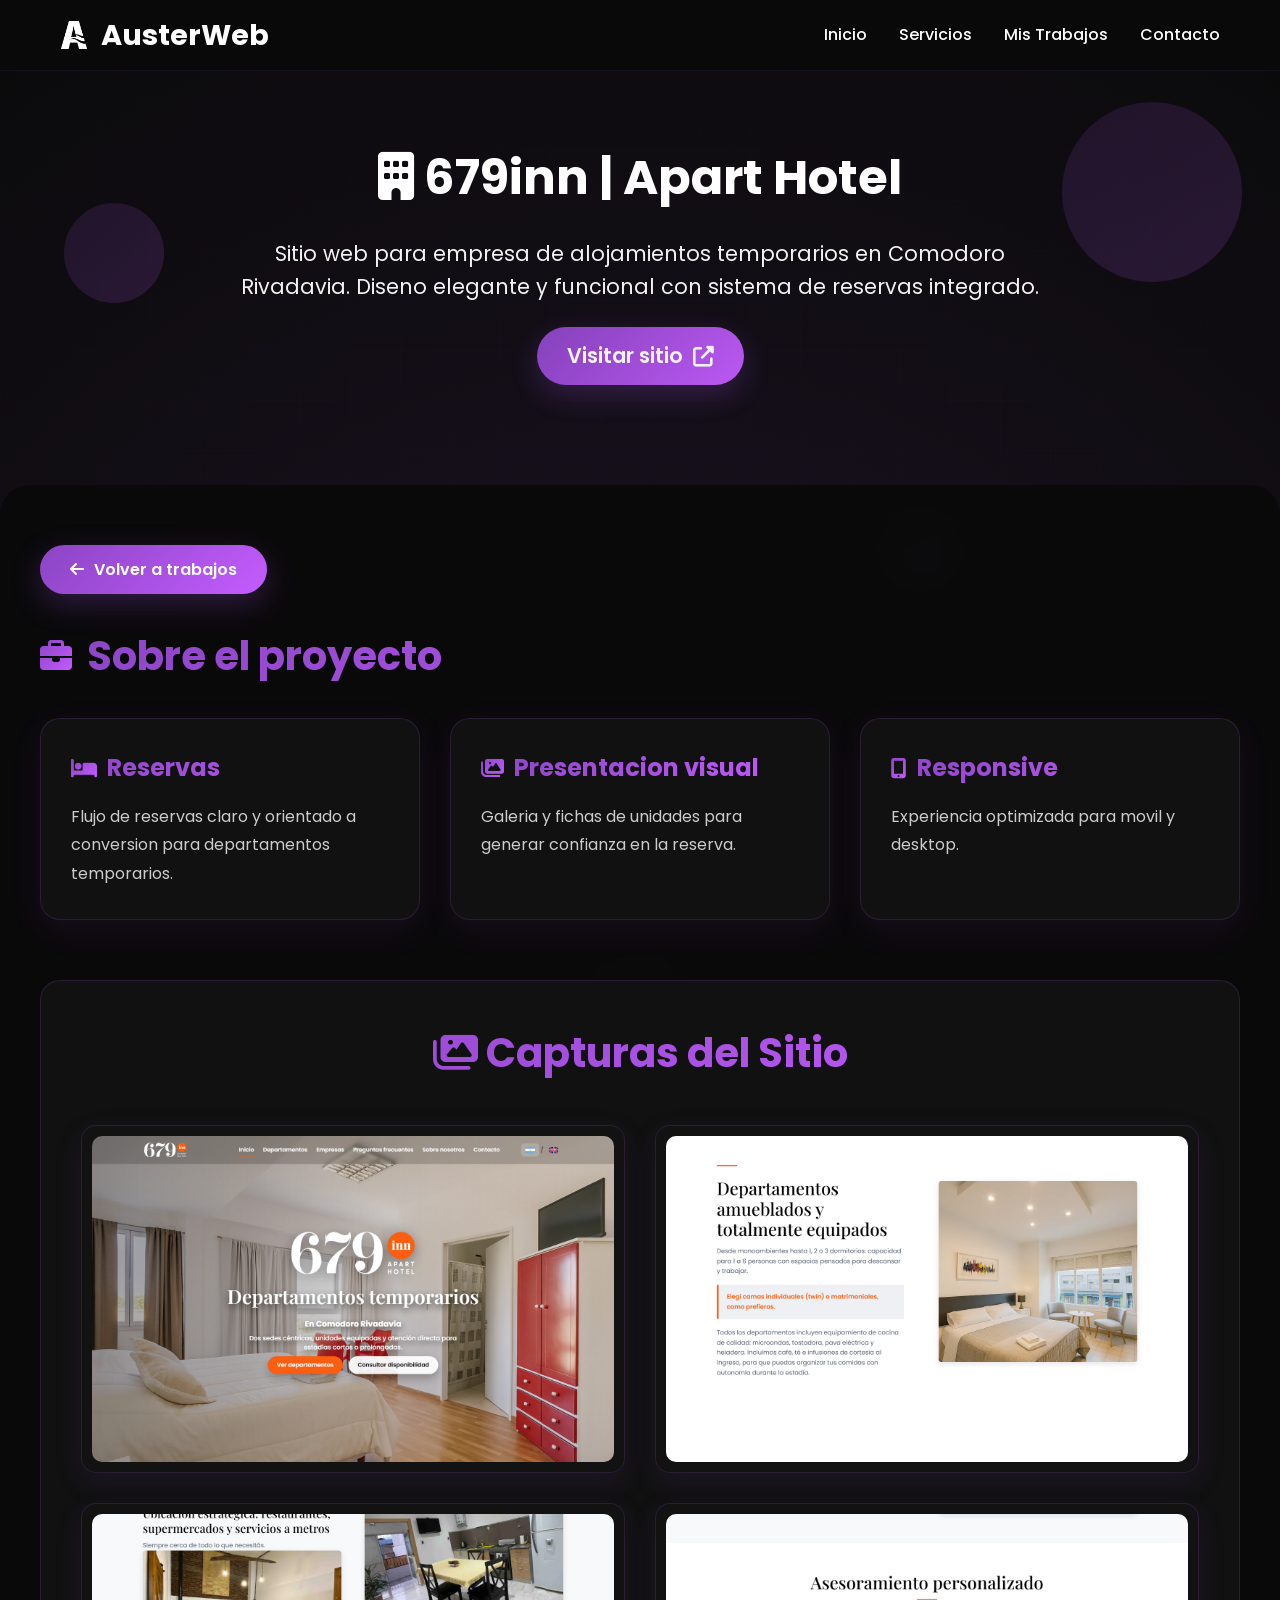
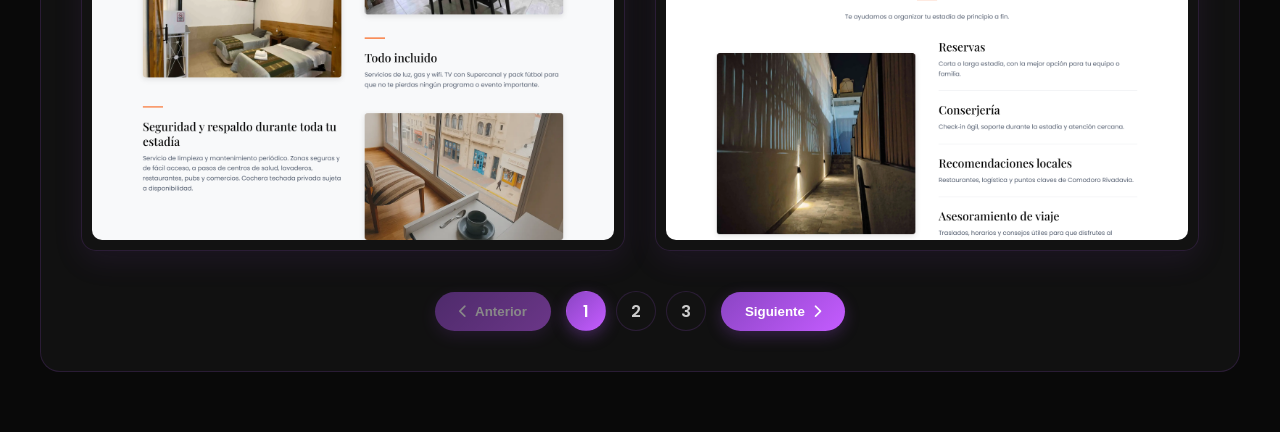
==== commit 42d21897: "Add Departamento 6 screenshots to 679inn gallery. Co-authored-by: Cursor <cursoragent@cursor.com>" ====
--- a/679inn.html
+++ b/679inn.html
@@ -677,6 +677,18 @@
                         <div class="image-container">
                             <img src="LogosProyectos/679inn/07-empresas-html.png" alt="Pagina empresas">
                         </div>
+                        <div class="image-container">
+                            <img src="LogosProyectos/679inn/08-depto6-hero.png" alt="Departamento 6 - detalle">
+                        </div>
+                        <div class="image-container">
+                            <img src="LogosProyectos/679inn/09-depto6-seccion.png" alt="Departamento 6 - caracteristicas">
+                        </div>
+                        <div class="image-container">
+                            <img src="LogosProyectos/679inn/10-depto6-seccion.png" alt="Departamento 6 - galeria">
+                        </div>
+                        <div class="image-container">
+                            <img src="LogosProyectos/679inn/11-depto6-seccion.png" alt="Departamento 6 - cierre">
+                        </div>
                     </div>
                     <div class="pagination">
                         <button class="pagination-btn" id="prev-page">
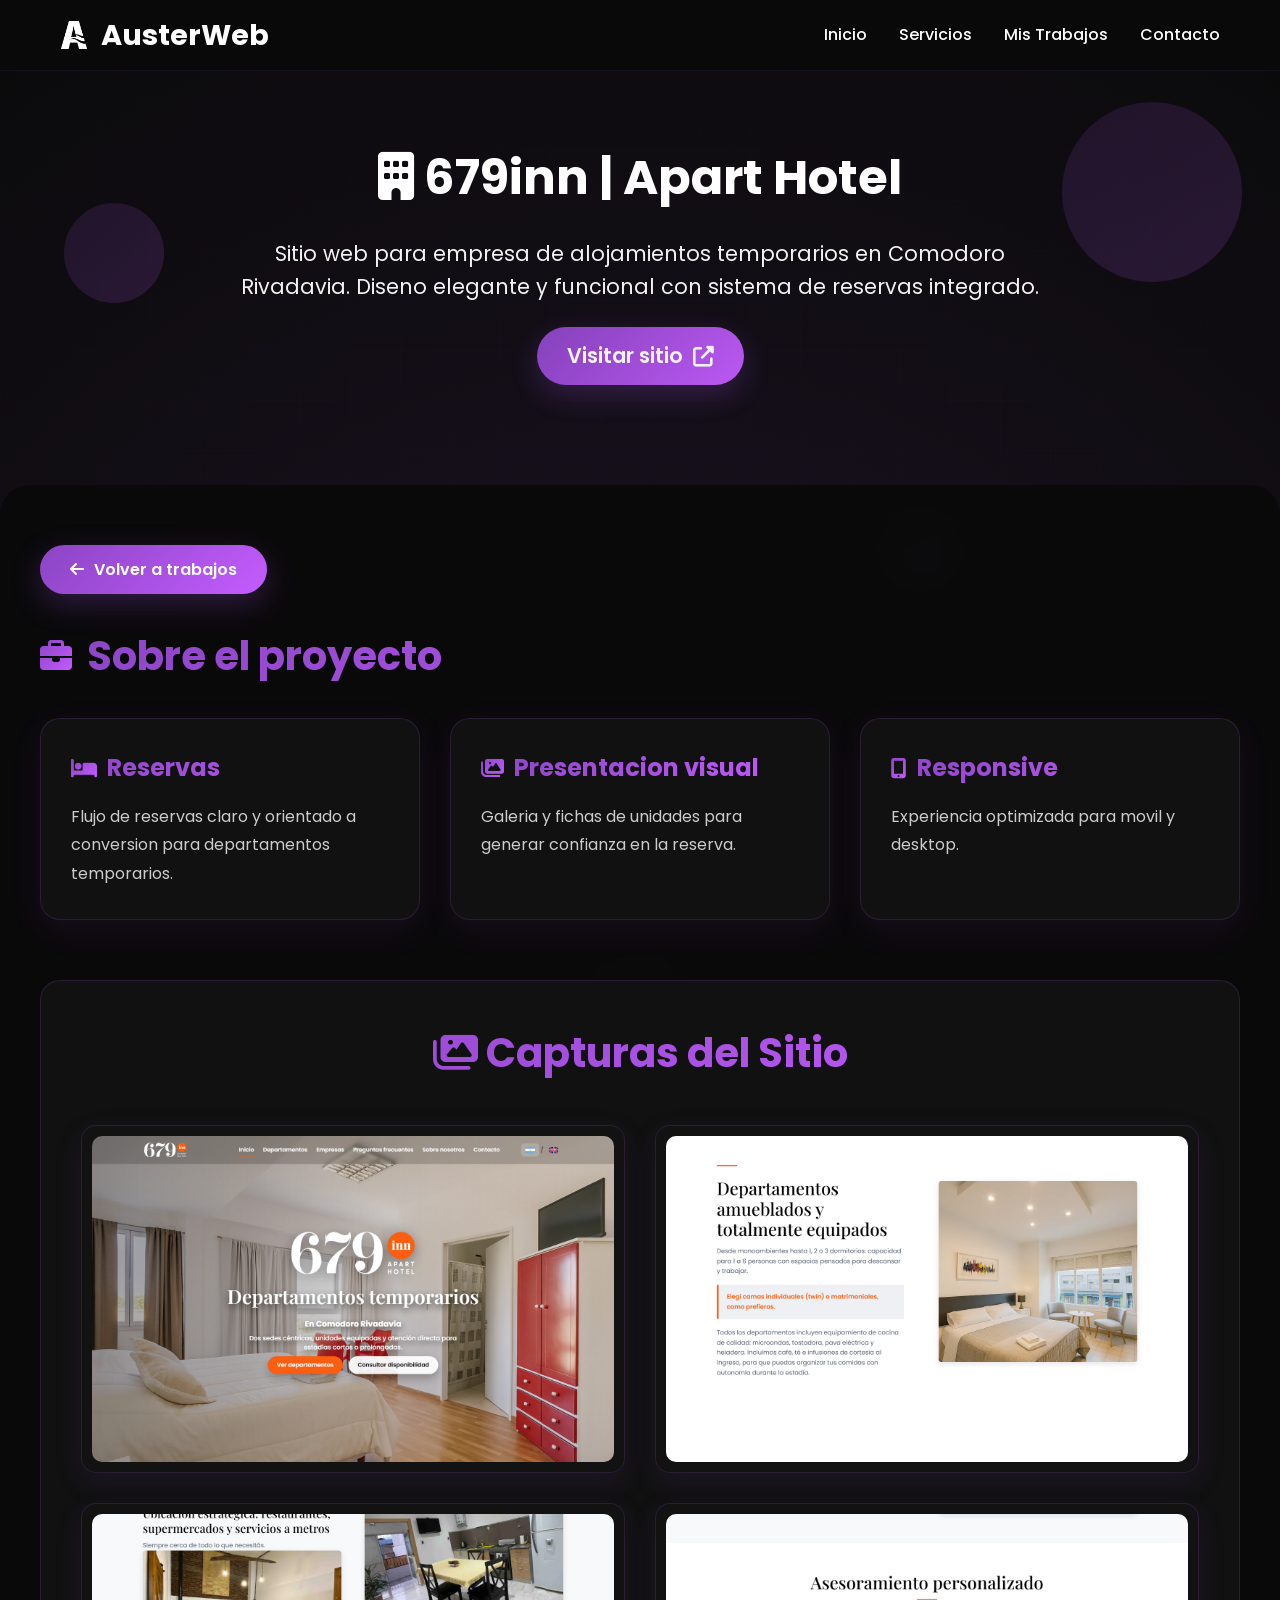
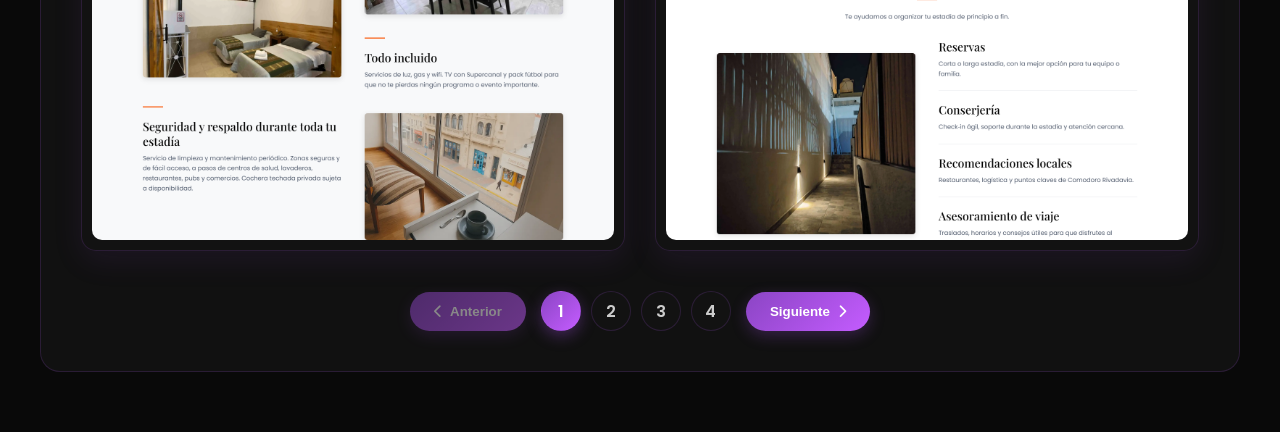
==== commit ad8f196c: "Add departamentos cards grid screenshots to 679inn gallery. Co-authored-by: Cursor <cursoragent@curs" ====
--- a/679inn.html
+++ b/679inn.html
@@ -689,6 +689,15 @@
                         <div class="image-container">
                             <img src="LogosProyectos/679inn/11-depto6-seccion.png" alt="Departamento 6 - cierre">
                         </div>
+                        <div class="image-container">
+                            <img src="LogosProyectos/679inn/12-departamentos-cards.png" alt="Departamentos - filtros">
+                        </div>
+                        <div class="image-container">
+                            <img src="LogosProyectos/679inn/13-departamentos-cards.png" alt="Departamentos - grilla de cards">
+                        </div>
+                        <div class="image-container">
+                            <img src="LogosProyectos/679inn/14-departamentos-cards.png" alt="Departamentos - mas cards">
+                        </div>
                     </div>
                     <div class="pagination">
                         <button class="pagination-btn" id="prev-page">
